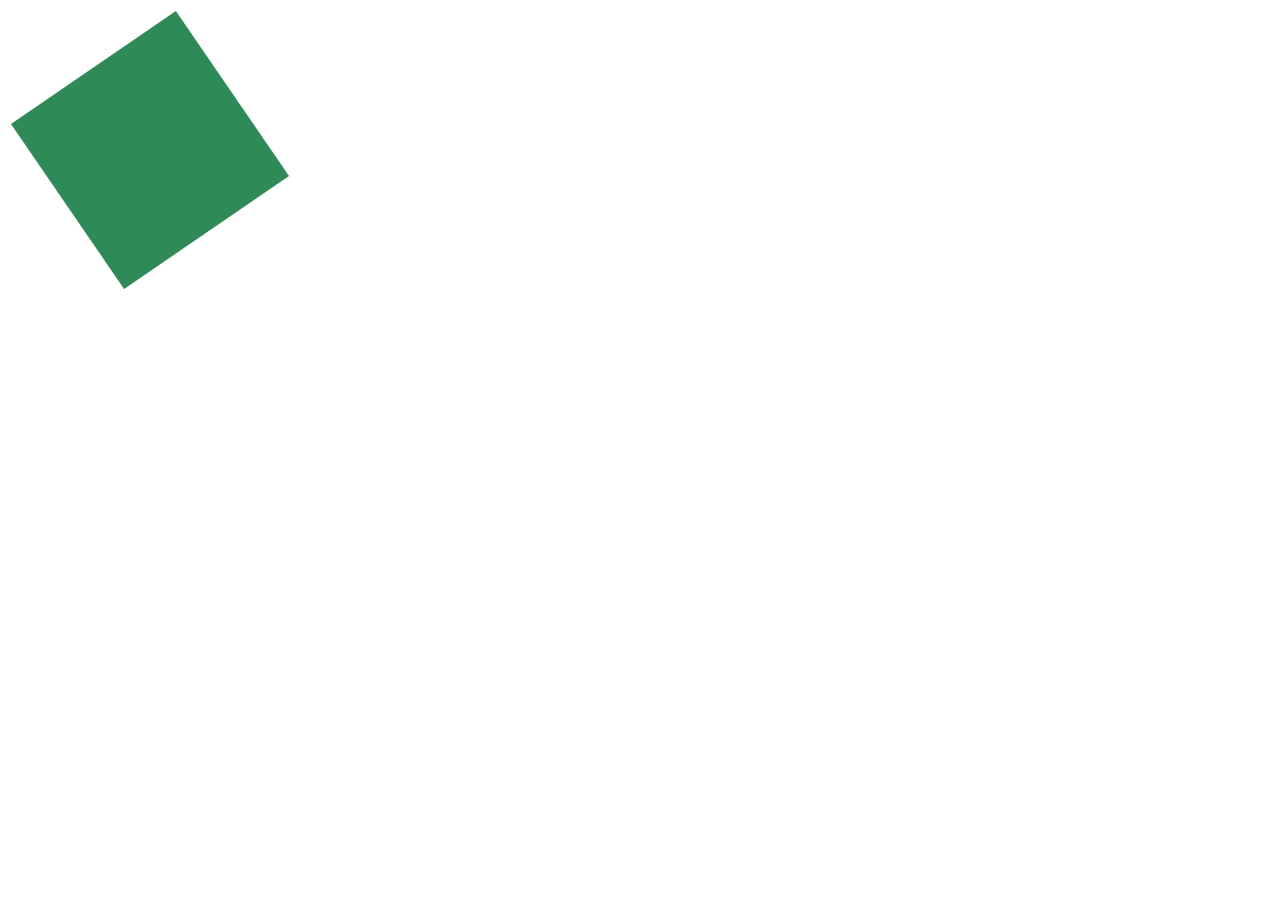
==== app.html @ 22bbd35a "纯js操控" ====
<!DOCTYPE html>
<html>
<head>
    <title>title</title>
    <style>
        body {
            margin: 50px;
        }

        .dial {
            width: 200px;
            height: 200px;
            background: seagreen;
        }
    </style>
</head>
<body>

<div class="dial"></div>
<script src="js/app.js"></script>
</body>
</html>
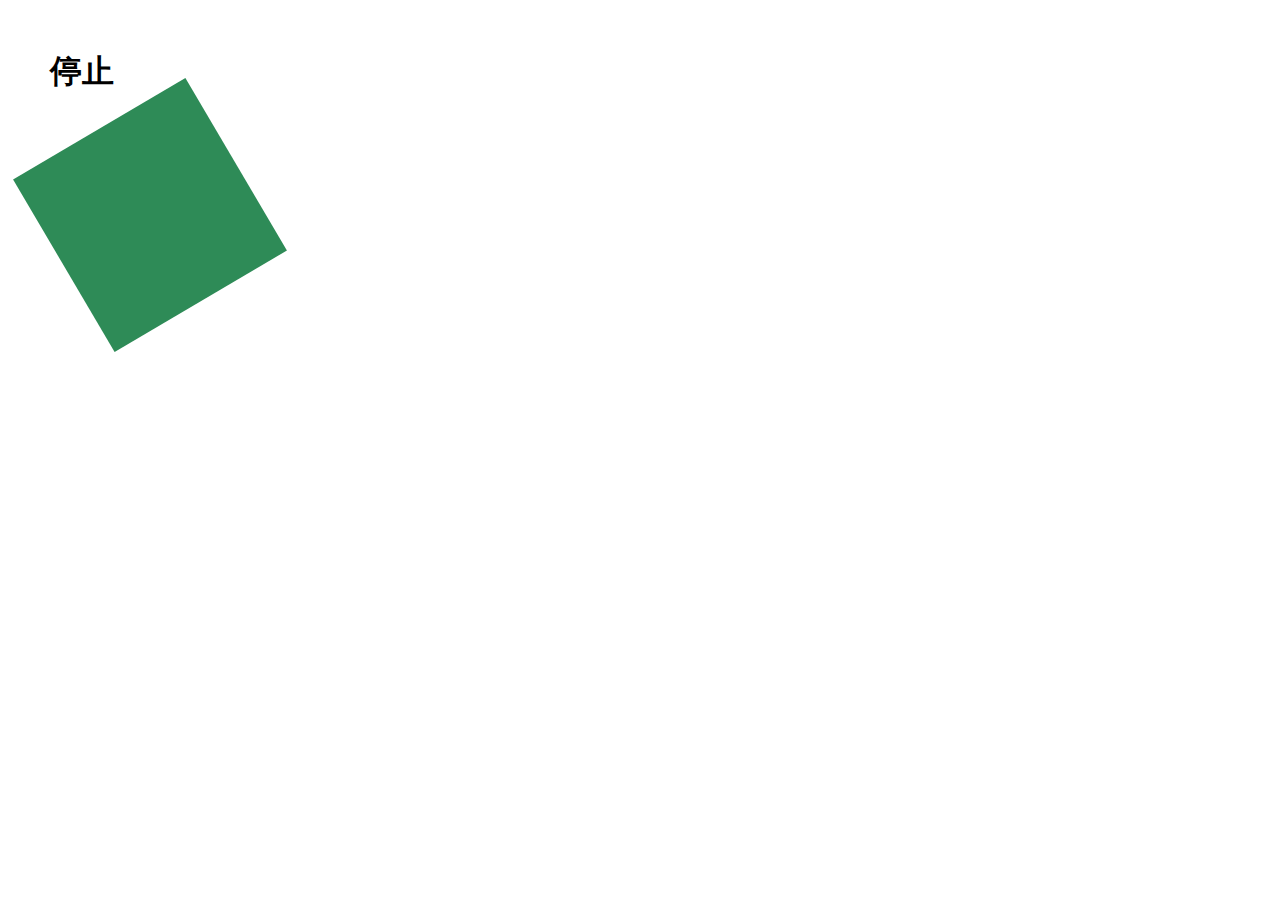
==== commit 8290b97f: "更新" ====
--- a/app.html
+++ b/app.html
@@ -15,8 +15,8 @@
     </style>
 </head>
 <body>
-
+<h1>停止</h1>
 <div class="dial"></div>
-<script src="js/app.js"></script>
+<script src="js/app2.js"></script>
 </body>
 </html>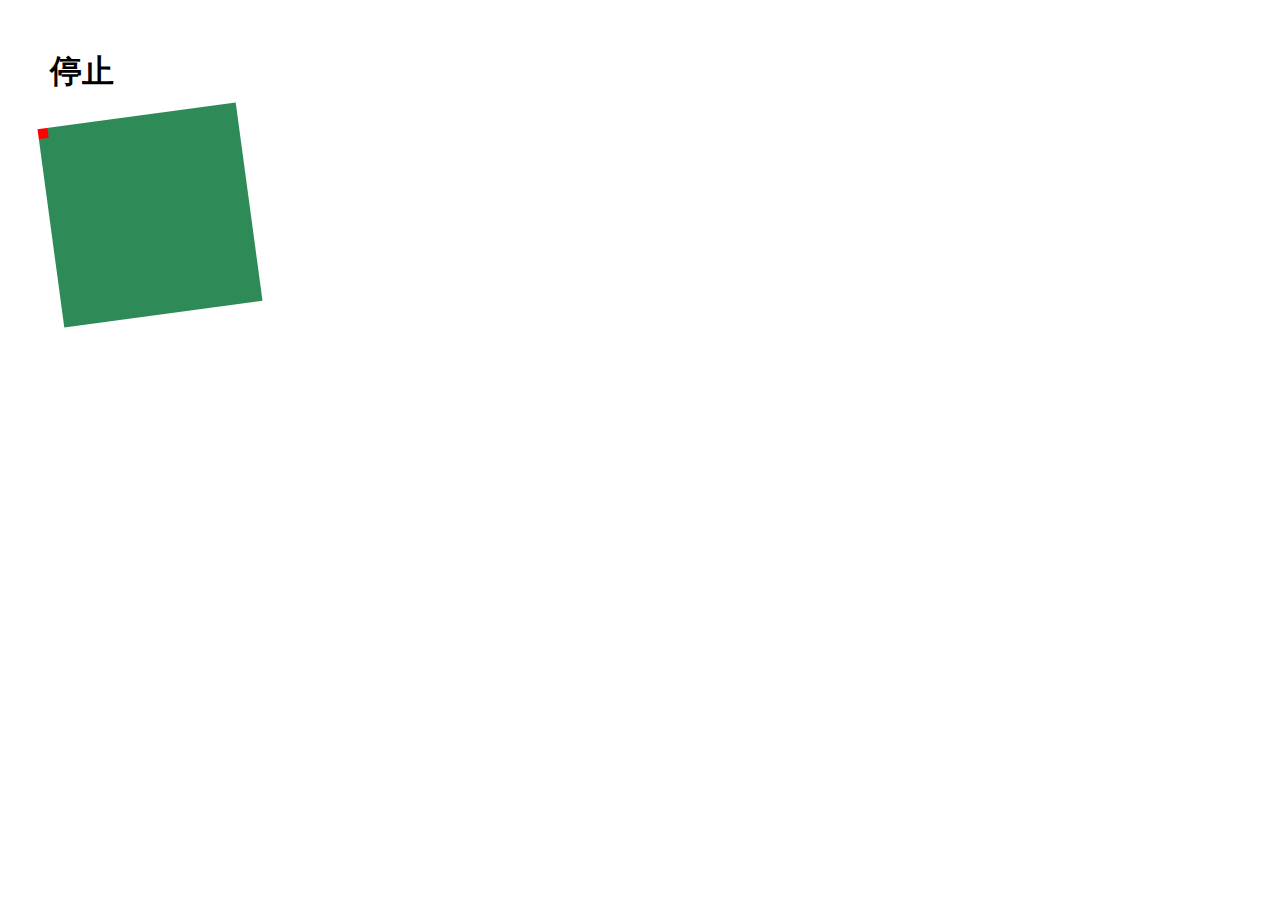
==== commit 3d8c8767: "推导出终止条件" ====
--- a/app.html
+++ b/app.html
@@ -11,12 +11,23 @@
             width: 200px;
             height: 200px;
             background: seagreen;
+            position: relative;
+        }
+        .son{
+            position: absolute;
+            right: 0px;
+            top:0px;
+            width: 10px;
+            height: 10px;
+            background: red;
         }
     </style>
 </head>
 <body>
 <h1>停止</h1>
-<div class="dial"></div>
-<script src="js/app2.js"></script>
+<div class="dial">
+    <div class="son"></div>
+</div>
+<script src="js/app3.js"></script>
 </body>
 </html>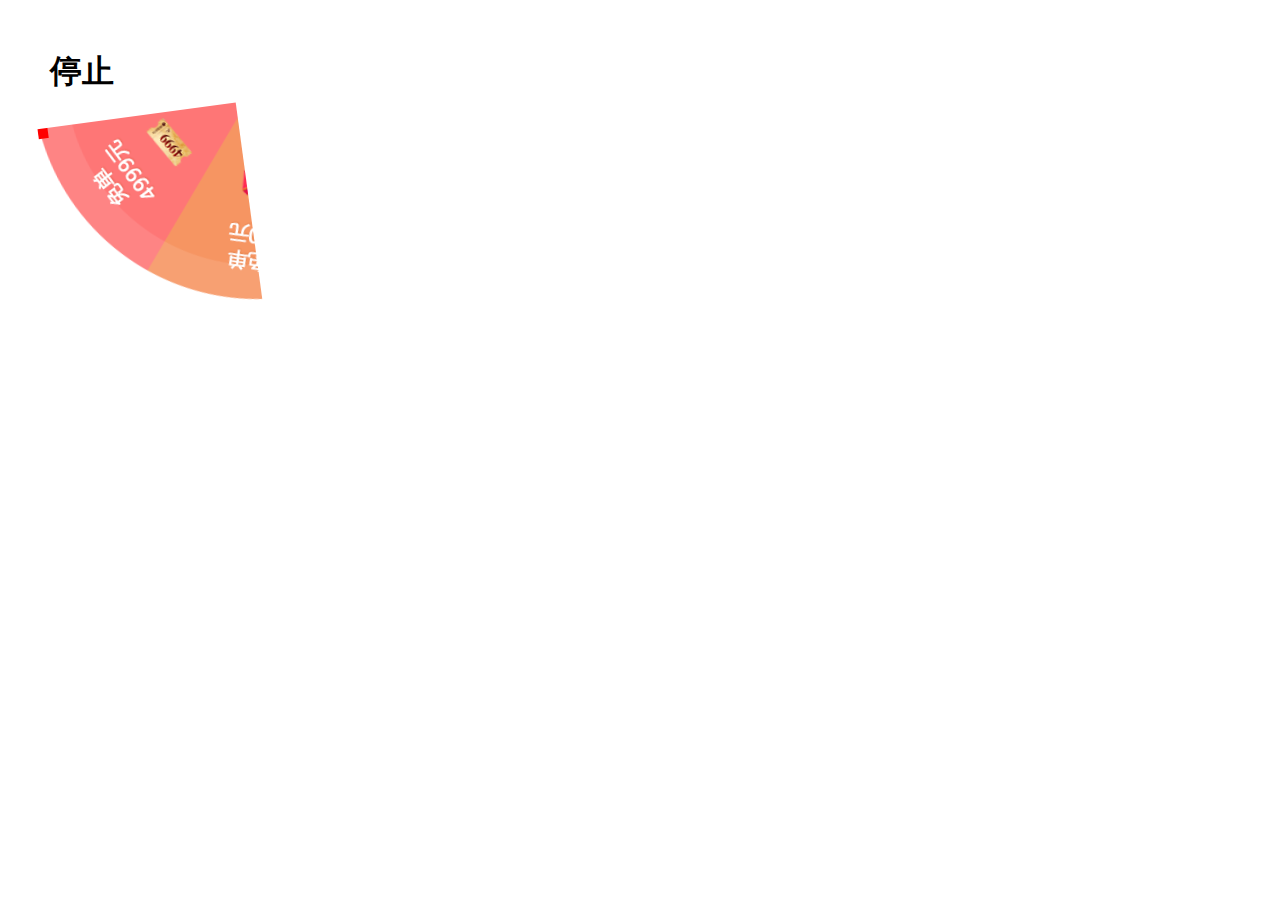
==== commit cb0cbeef: "添加背景" ====
--- a/app.html
+++ b/app.html
@@ -12,6 +12,7 @@
             height: 200px;
             background: seagreen;
             position: relative;
+            background: url("./img/run.png")
         }
         .son{
             position: absolute;
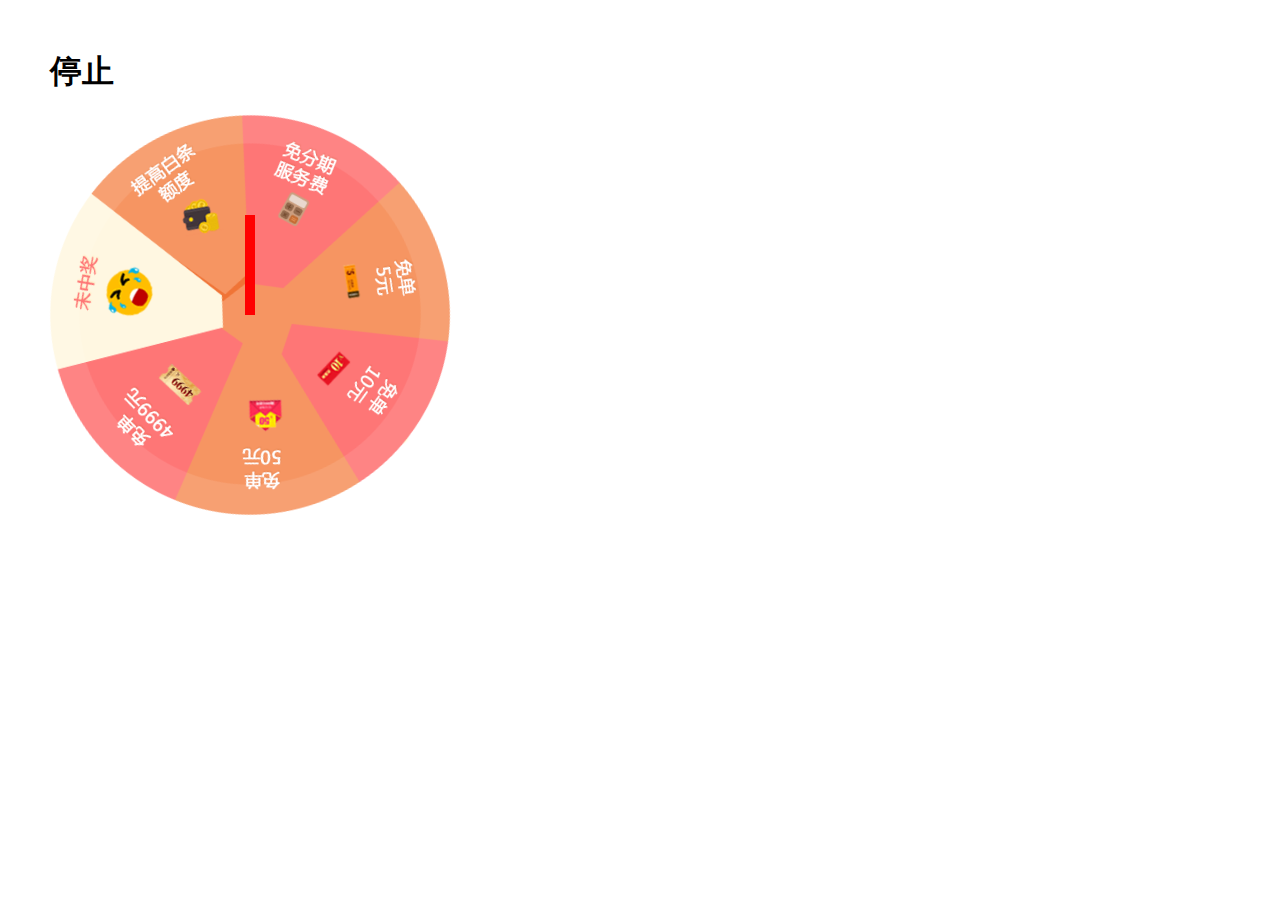
==== commit 30454dda: "调整ui" ====
--- a/app.html
+++ b/app.html
@@ -6,27 +6,34 @@
         body {
             margin: 50px;
         }
-
+        .cantaier{
+            width: 400px;
+            height: 400px;
+            position: relative;
+        }
         .dial {
-            width: 200px;
-            height: 200px;
+            width: 400px;
+            height: 400px;
             background: seagreen;
-            position: relative;
-            background: url("./img/run.png")
+            background: url("./img/run.png");
+            background-size: cover;
         }
         .son{
             position: absolute;
-            right: 0px;
-            top:0px;
+            left: 50%;
+            bottom: 200px;
+            transform: translate3d(-50%,0,0);
             width: 10px;
-            height: 10px;
+            height: 100px;
             background: red;
         }
     </style>
 </head>
 <body>
 <h1>停止</h1>
-<div class="dial">
+<div class="cantaier">
+    <div class="dial">
+    </div>
     <div class="son"></div>
 </div>
 <script src="js/app3.js"></script>
